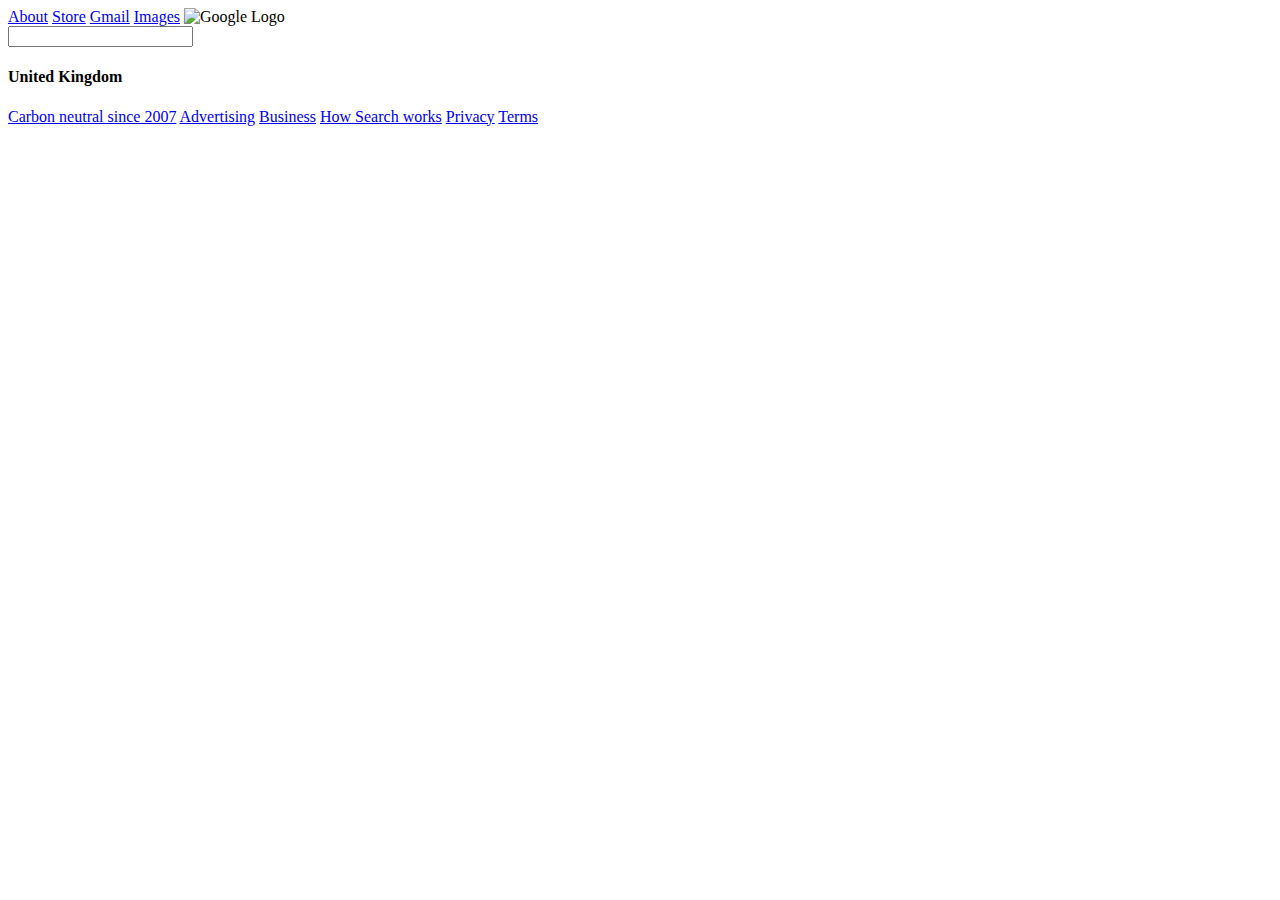
==== Google.html @ f1e19f4c "CSS and Html Updated" ====
<!DOCTYPE html>
<html lang="en"> <!-- Here you've specified the langauge used in your html, this assists search engines and browsers-->
<html>
    <head>
        <title>Yella's Webpage , Page 1</title>  <!-- This is not shown on the webpage as it's not in 'body'. It's shown on the tab name-->
      <link href="GoogleCss.css" rel="stylesheet" type="text/css"> <!-- Here you have linked this HTML file to the CSS file-->
      <link rel="stylesheet" href="https://fonts.googleapis.com/css?family=Staatliches"> <!-- Here you have imported a font from Google fonts and linked it to your HTML page-->
    </head>
      
    <body>
      <a href="https://about.google/?fg=1&utm_source=google-GB&utm_medium=referral&utm_campaign=hp-header">About</a>
      <a href="https://store.google.com/GB?utm_source=hp_header&utm_medium=google_ooo&utm_campaign=GS100042&hl=en-GB&pli=1">Store</a>
      <a href="https://mail.google.com/mail/u/0/?ogbl#inbox">Gmail</a>
      <a href="https://www.google.co.uk/imghp?hl=en&authuser=0&ogbl">Images</a>

      <img src="C:\Users\danie\OneDrive\Desktop\GoogleHomepage\Google logo.jpg" alt="Google Logo" width="350" height="240"/> <!-- This is to add an image, you can also specify the size as you'be done here with width and height attributes, alt is the description for the image-->

    <div class="SearchBar">
      <input type="text" placeholder="" />



    </div>



      <h4> United Kingdom </h4>
    </body>

    <footer>
      <a href="https://www.google.co.uk/imghp?hl=en&authuser=0&ogbl">Carbon neutral since 2007</a>
      <a href="https://about.google/?utm_source=google-GB&utm_medium=referral&utm_campaign=hp-footer&fg=1">Advertising</a>
      <a href="https://smallbusiness.withgoogle.com/intl/en_uk/?subid=uk-en-et-g-awa-a-g_hpbfoot1_1!o2&utm_source=google&utm_medium=ep&utm_campaign=google_hpbfooter&utm_content=google_hpbfooter&gmbsrc=uk-en_GB-et-gs-z-gmb-s-z-u~sb-g4sb_srvcs-u#!/">Business</a>
      <a href="https://www.google.com/search/howsearchworks/?fg=1">How Search works</a>
      <a href="https://policies.google.com/privacy?hl=en-GB&fg=1">Privacy</a>
      <a href="https://policies.google.com/terms?hl=en-GB&fg=1">Terms</a>
      

      
    </footer>
    
    
    




</html>
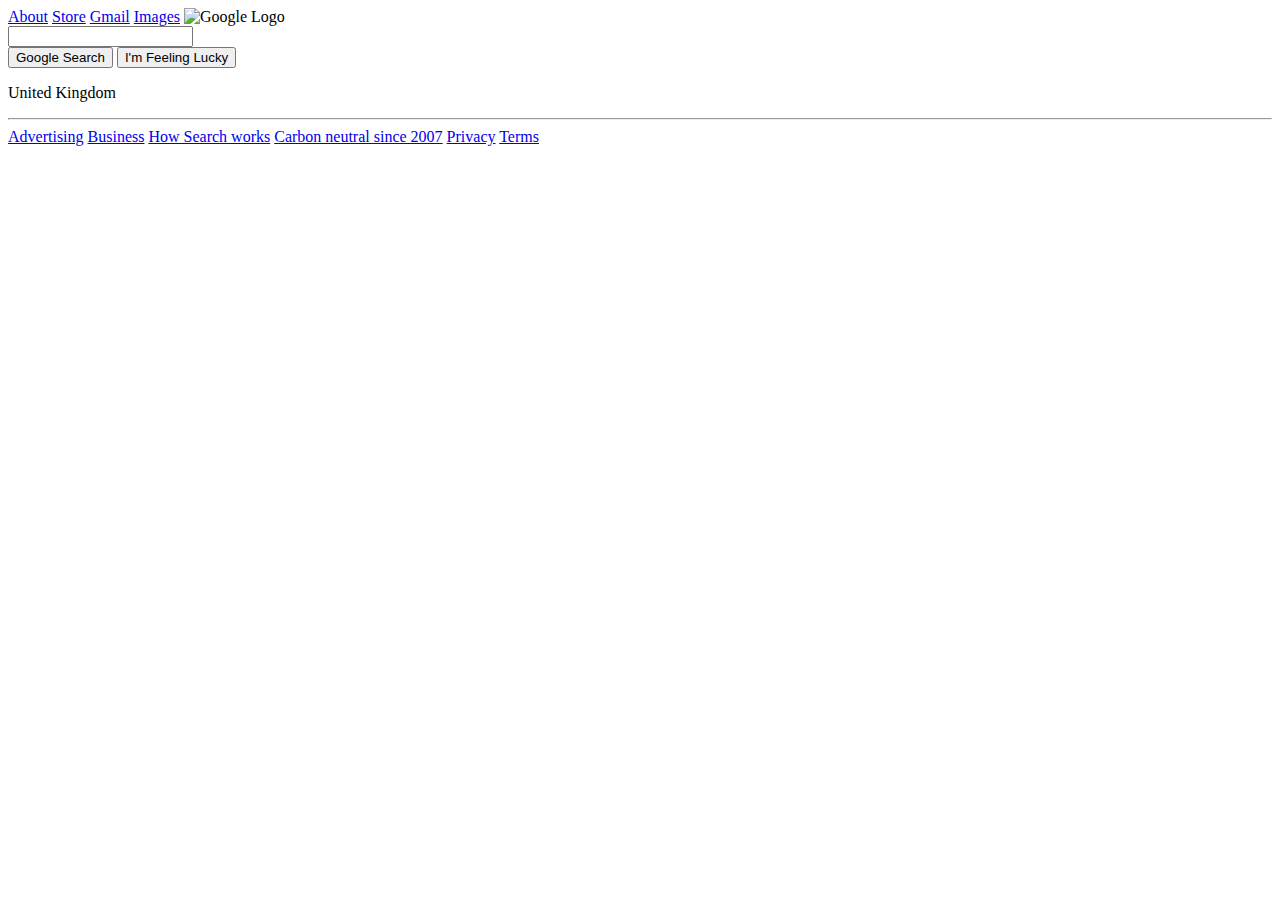
==== commit 58c84812: "Updated HTML" ====
--- a/Google.html
+++ b/Google.html
@@ -1,48 +1,56 @@
 <!DOCTYPE html>
-<html lang="en"> <!-- Here you've specified the langauge used in your html, this assists search engines and browsers-->
+<html lang="en">
+<!-- Here you've specified the langauge used in your html, this assists search engines and browsers-->
 <html>
-    <head>
-        <title>Yella's Webpage , Page 1</title>  <!-- This is not shown on the webpage as it's not in 'body'. It's shown on the tab name-->
-      <link href="GoogleCss.css" rel="stylesheet" type="text/css"> <!-- Here you have linked this HTML file to the CSS file-->
-      <link rel="stylesheet" href="https://fonts.googleapis.com/css?family=Staatliches"> <!-- Here you have imported a font from Google fonts and linked it to your HTML page-->
-    </head>
-      
-    <body>
-      <a href="https://about.google/?fg=1&utm_source=google-GB&utm_medium=referral&utm_campaign=hp-header">About</a>
-      <a href="https://store.google.com/GB?utm_source=hp_header&utm_medium=google_ooo&utm_campaign=GS100042&hl=en-GB&pli=1">Store</a>
-      <a href="https://mail.google.com/mail/u/0/?ogbl#inbox">Gmail</a>
-      <a href="https://www.google.co.uk/imghp?hl=en&authuser=0&ogbl">Images</a>
 
-      <img src="C:\Users\danie\OneDrive\Desktop\GoogleHomepage\Google logo.jpg" alt="Google Logo" width="350" height="240"/> <!-- This is to add an image, you can also specify the size as you'be done here with width and height attributes, alt is the description for the image-->
+<head>
+    <title>Yella's Webpage , Page 1</title>
+    <!-- This is not shown on the webpage as it's not in 'body'. It's shown on the tab name-->
+    <link href="GoogleCss.css" rel="stylesheet" type="text/css">
+    <!-- Here you have linked this HTML file to the CSS file-->
+    <link rel="stylesheet" href="https://fonts.googleapis.com/css?family=Staatliches">
+    <!-- Here you have imported a font from Google fonts and linked it to your HTML page-->
+</head>
+
+<body>
+    <a href="https://about.google/?fg=1&utm_source=google-GB&utm_medium=referral&utm_campaign=hp-header">About</a>
+    <a
+        href="https://store.google.com/GB?utm_source=hp_header&utm_medium=google_ooo&utm_campaign=GS100042&hl=en-GB&pli=1">Store</a>
+    <a href="https://mail.google.com/mail/u/0/?ogbl#inbox">Gmail</a>
+    <a href="https://www.google.co.uk/imghp?hl=en&authuser=0&ogbl">Images</a>
+
+    <img src="C:\Users\danie\OneDrive\Desktop\GoogleHomepage\google-logo-0-2048x2048.png" alt="Google Logo" width="500"
+        height="450" />
+    <!-- This is to add an image, you can also specify the size as you'be done here with width and height attributes, alt is the description for the image-->
+
 
     <div class="SearchBar">
-      <input type="text" placeholder="" />
+        <input type="text" placeholder="" />
+    </div>
+
+    <div class="Buttons">
+        <input type="button" value="Google Search">
+        <input type="button" value="I'm Feeling Lucky">
+    </div>
+
+    <p> United Kingdom </p>
+    <hr /> <!-- This creates a line break -->
+
+    <footer>
+        
+        <a
+            href="https://about.google/?utm_source=google-GB&utm_medium=referral&utm_campaign=hp-footer&fg=1">Advertising</a>
+        <a
+            href="https://smallbusiness.withgoogle.com/intl/en_uk/?subid=uk-en-et-g-awa-a-g_hpbfoot1_1!o2&utm_source=google&utm_medium=ep&utm_campaign=google_hpbfooter&utm_content=google_hpbfooter&gmbsrc=uk-en_GB-et-gs-z-gmb-s-z-u~sb-g4sb_srvcs-u#!/">Business</a>
+        <a href="https://www.google.com/search/howsearchworks/?fg=1">How Search works</a>
+        <a href="https://www.google.co.uk/imghp?hl=en&authuser=0&ogbl">Carbon neutral since 2007</a> <!--Created Links-->
+        <a href="https://policies.google.com/privacy?hl=en-GB&fg=1">Privacy</a>
+        <a href="https://policies.google.com/terms?hl=en-GB&fg=1">Terms</a>
 
 
 
-    </div>
+    </footer>
 
-
-
-      <h4> United Kingdom </h4>
-    </body>
-
-    <footer>
-      <a href="https://www.google.co.uk/imghp?hl=en&authuser=0&ogbl">Carbon neutral since 2007</a>
-      <a href="https://about.google/?utm_source=google-GB&utm_medium=referral&utm_campaign=hp-footer&fg=1">Advertising</a>
-      <a href="https://smallbusiness.withgoogle.com/intl/en_uk/?subid=uk-en-et-g-awa-a-g_hpbfoot1_1!o2&utm_source=google&utm_medium=ep&utm_campaign=google_hpbfooter&utm_content=google_hpbfooter&gmbsrc=uk-en_GB-et-gs-z-gmb-s-z-u~sb-g4sb_srvcs-u#!/">Business</a>
-      <a href="https://www.google.com/search/howsearchworks/?fg=1">How Search works</a>
-      <a href="https://policies.google.com/privacy?hl=en-GB&fg=1">Privacy</a>
-      <a href="https://policies.google.com/terms?hl=en-GB&fg=1">Terms</a>
-      
-
-      
-    </footer>
-    
-    
-    
-
-
-
+</body>
 
 </html>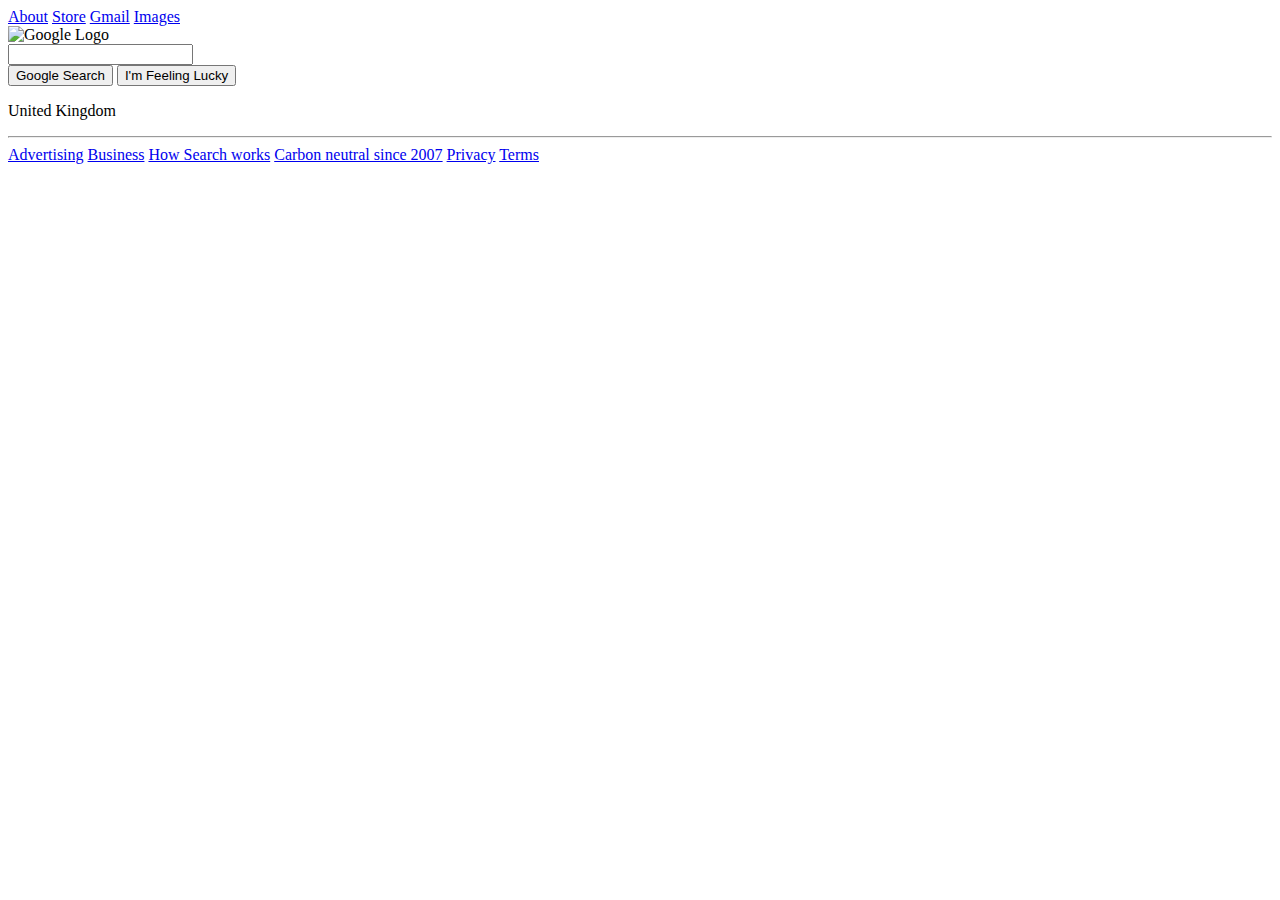
==== commit ec3c3fa9: "HTML Updated" ====
--- a/Google.html
+++ b/Google.html
@@ -13,41 +13,47 @@
 </head>
 
 <body>
-    <a href="https://about.google/?fg=1&utm_source=google-GB&utm_medium=referral&utm_campaign=hp-header">About</a>
-    <a
-        href="https://store.google.com/GB?utm_source=hp_header&utm_medium=google_ooo&utm_campaign=GS100042&hl=en-GB&pli=1">Store</a>
-    <a href="https://mail.google.com/mail/u/0/?ogbl#inbox">Gmail</a>
-    <a href="https://www.google.co.uk/imghp?hl=en&authuser=0&ogbl">Images</a>
 
-    <img src="C:\Users\danie\OneDrive\Desktop\GoogleHomepage\google-logo-0-2048x2048.png" alt="Google Logo" width="500"
-        height="450" />
-    <!-- This is to add an image, you can also specify the size as you'be done here with width and height attributes, alt is the description for the image-->
+    <div class="Top">
+        <a href="https://about.google/?fg=1&utm_source=google-GB&utm_medium=referral&utm_campaign=hp-header">About</a>
+        <a
+            href="https://store.google.com/GB?utm_source=hp_header&utm_medium=google_ooo&utm_campaign=GS100042&hl=en-GB&pli=1">Store</a>
+        <a href="https://mail.google.com/mail/u/0/?ogbl#inbox">Gmail</a>
+        <a href="https://www.google.co.uk/imghp?hl=en&authuser=0&ogbl">Images</a>
+
+    </div>
+
+    <div class="Main">
+        <img src="C:\Users\danie\OneDrive\Desktop\GoogleHomepage\google-logo-0-2048x2048.png" alt="Google Logo"
+            width="500" height="450" />
+        <!-- This is to add an image, you can also specify the size as you'be done here with width and height attributes, alt is the description for the image-->
 
 
-    <div class="SearchBar">
-        <input type="text" placeholder="" />
+        <div class="SearchBar">
+            <input type="text" placeholder="" />
+        </div>
+
+        <div class="Buttons">
+            <input type="button" value="Google Search">
+            <input type="button" value="I'm Feeling Lucky">
+        </div>
     </div>
-
-    <div class="Buttons">
-        <input type="button" value="Google Search">
-        <input type="button" value="I'm Feeling Lucky">
-    </div>
-
     <p> United Kingdom </p>
     <hr /> <!-- This creates a line break -->
 
-    <footer>
-        
+
+
+    <footer id="footer">
+
         <a
             href="https://about.google/?utm_source=google-GB&utm_medium=referral&utm_campaign=hp-footer&fg=1">Advertising</a>
         <a
             href="https://smallbusiness.withgoogle.com/intl/en_uk/?subid=uk-en-et-g-awa-a-g_hpbfoot1_1!o2&utm_source=google&utm_medium=ep&utm_campaign=google_hpbfooter&utm_content=google_hpbfooter&gmbsrc=uk-en_GB-et-gs-z-gmb-s-z-u~sb-g4sb_srvcs-u#!/">Business</a>
         <a href="https://www.google.com/search/howsearchworks/?fg=1">How Search works</a>
-        <a href="https://www.google.co.uk/imghp?hl=en&authuser=0&ogbl">Carbon neutral since 2007</a> <!--Created Links-->
+        <a href="https://www.google.co.uk/imghp?hl=en&authuser=0&ogbl">Carbon neutral since 2007</a>
+        <!--Created Links-->
         <a href="https://policies.google.com/privacy?hl=en-GB&fg=1">Privacy</a>
         <a href="https://policies.google.com/terms?hl=en-GB&fg=1">Terms</a>
-
-
 
     </footer>
 
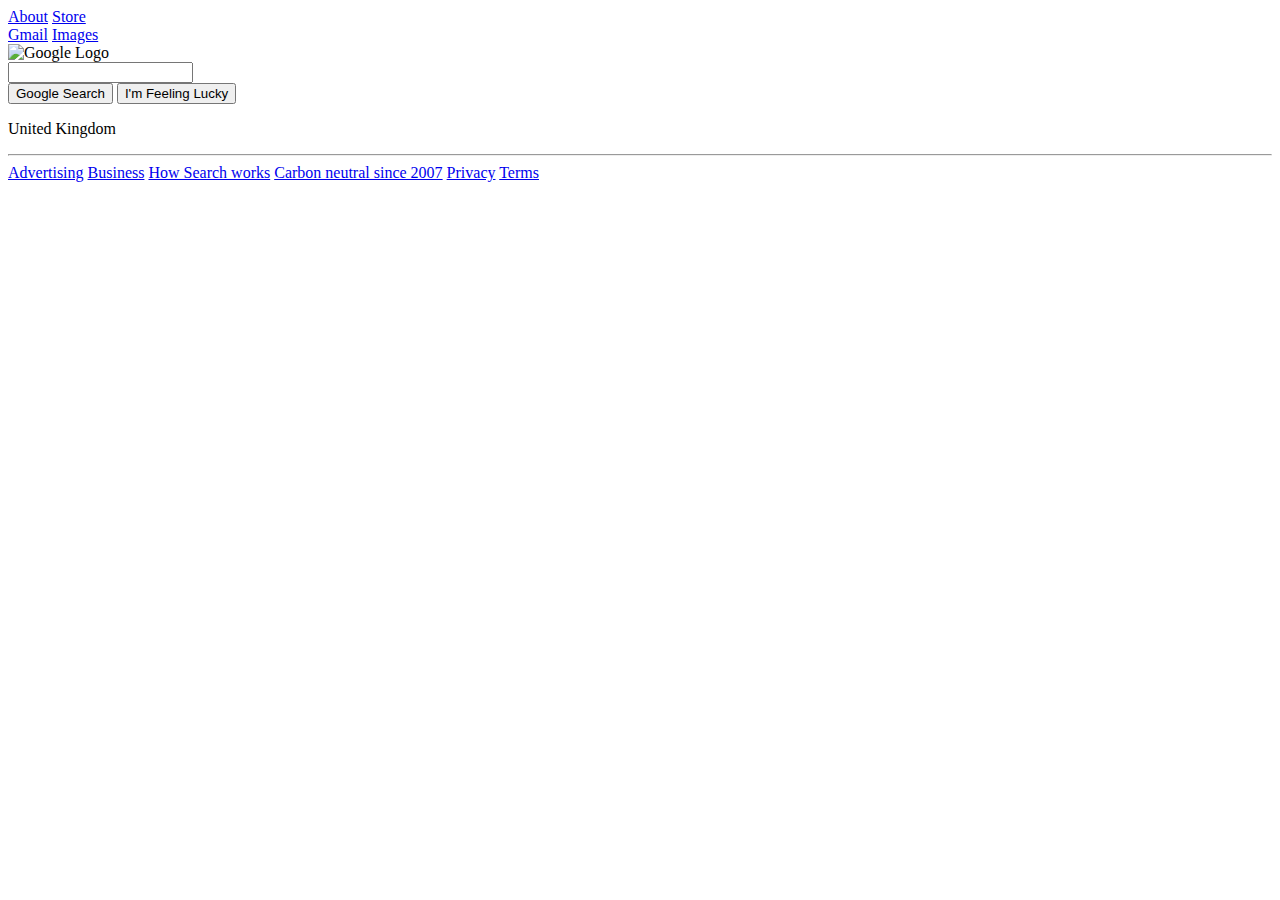
==== commit 2f914cd4: "Updated CSS" ====
--- a/Google.html
+++ b/Google.html
@@ -4,7 +4,7 @@
 <html>
 
 <head>
-    <title>Yella's Webpage , Page 1</title>
+    <title>Google</title>
     <!-- This is not shown on the webpage as it's not in 'body'. It's shown on the tab name-->
     <link href="GoogleCss.css" rel="stylesheet" type="text/css">
     <!-- Here you have linked this HTML file to the CSS file-->
@@ -13,14 +13,18 @@
 </head>
 
 <body>
+<div class="flexContainer">
 
     <div class="Top">
+        <div class="Left">
         <a href="https://about.google/?fg=1&utm_source=google-GB&utm_medium=referral&utm_campaign=hp-header">About</a>
-        <a
-            href="https://store.google.com/GB?utm_source=hp_header&utm_medium=google_ooo&utm_campaign=GS100042&hl=en-GB&pli=1">Store</a>
+        <a href="https://store.google.com/GB?utm_source=hp_header&utm_medium=google_ooo&utm_campaign=GS100042&hl=en-GB&pli=1">Store</a>
+        </div>
+        
+        <div class="Right">
         <a href="https://mail.google.com/mail/u/0/?ogbl#inbox">Gmail</a>
         <a href="https://www.google.co.uk/imghp?hl=en&authuser=0&ogbl">Images</a>
-
+        </div>
     </div>
 
     <div class="Main">
@@ -38,12 +42,15 @@
             <input type="button" value="I'm Feeling Lucky">
         </div>
     </div>
+
+    <div class="Bottom">
     <p> United Kingdom </p>
     <hr /> <!-- This creates a line break -->
+    </div>
 
+    
+    <footer class="Footer">
 
-
-    <footer id="footer">
 
         <a
             href="https://about.google/?utm_source=google-GB&utm_medium=referral&utm_campaign=hp-footer&fg=1">Advertising</a>
@@ -56,7 +63,7 @@
         <a href="https://policies.google.com/terms?hl=en-GB&fg=1">Terms</a>
 
     </footer>
-
+</div>
 </body>
 
 </html>--- a/GoogleCss.css
+++ b/GoogleCss.css
@@ -0,0 +1,36 @@
+
+
+.flexContainer {
+    
+    
+}
+
+.Top {
+    flex-direction: row;
+
+}
+
+.Left {
+
+
+}
+
+.Right {
+
+}
+
+
+
+.Main {
+    flex-direction: column;
+
+}
+
+.Bottom {
+    align-items: baseline;
+}
+
+.Footer {
+    flex-direction: column;
+}
+
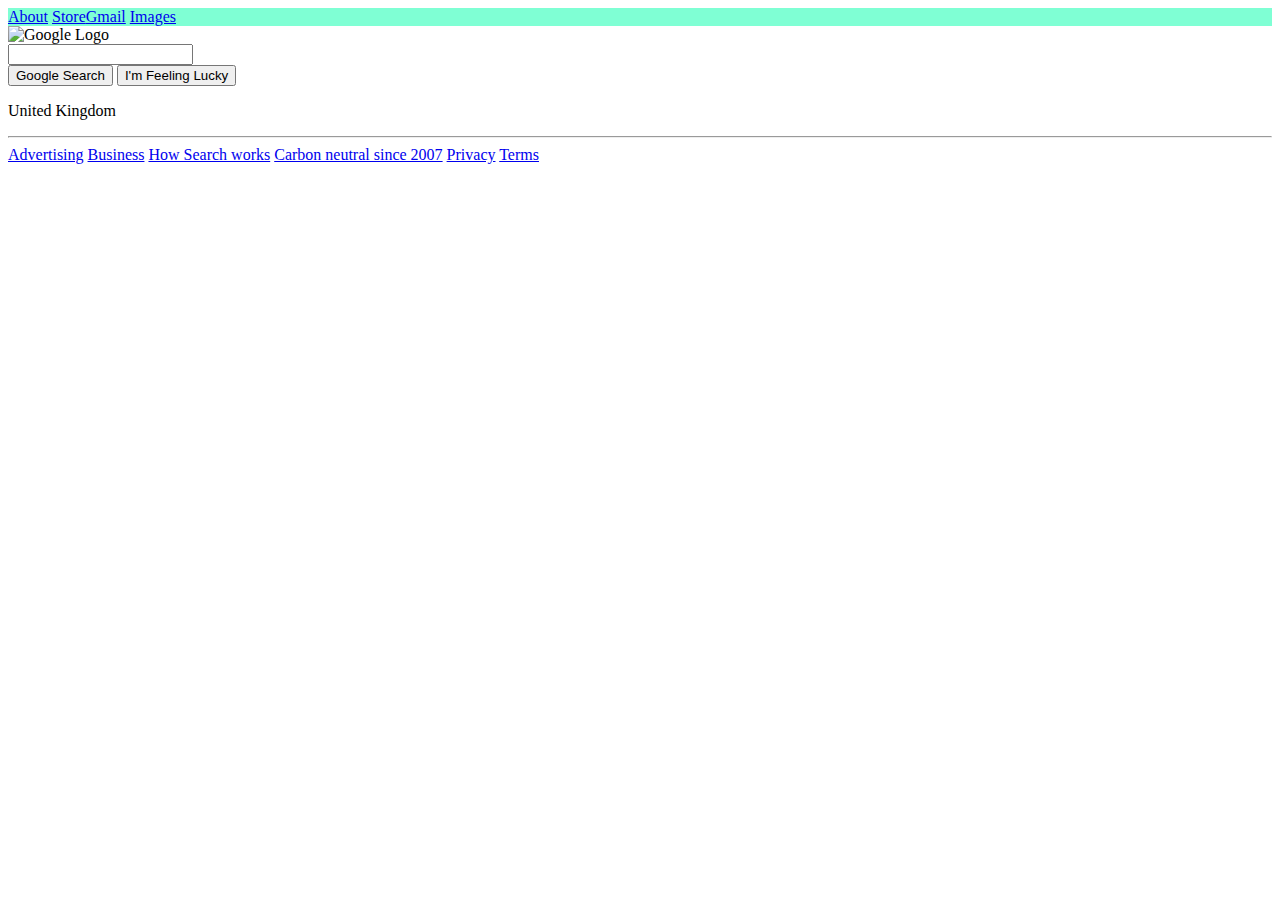
==== commit 0e57d69e: "Updated Html" ====
--- a/Google.html
+++ b/Google.html
@@ -13,23 +13,24 @@
 </head>
 
 <body>
-<div class="flexContainer">
 
-    <div class="Top">
-        <div class="Left">
-        <a href="https://about.google/?fg=1&utm_source=google-GB&utm_medium=referral&utm_campaign=hp-header">About</a>
-        <a href="https://store.google.com/GB?utm_source=hp_header&utm_medium=google_ooo&utm_campaign=GS100042&hl=en-GB&pli=1">Store</a>
+    <div class="topContainer">
+        <div class="left">
+            <a
+                href="https://about.google/?fg=1&utm_source=google-GB&utm_medium=referral&utm_campaign=hp-header">About</a>
+            <a
+                href="https://store.google.com/GB?utm_source=hp_header&utm_medium=google_ooo&utm_campaign=GS100042&hl=en-GB&pli=1">Store</a>
         </div>
-        
-        <div class="Right">
-        <a href="https://mail.google.com/mail/u/0/?ogbl#inbox">Gmail</a>
-        <a href="https://www.google.co.uk/imghp?hl=en&authuser=0&ogbl">Images</a>
+
+        <div class="right">
+            <a href="https://mail.google.com/mail/u/0/?ogbl#inbox">Gmail</a>
+            <a href="https://www.google.co.uk/imghp?hl=en&authuser=0&ogbl">Images</a>
         </div>
     </div>
 
-    <div class="Main">
+    <div class="main">
         <img src="C:\Users\danie\OneDrive\Desktop\GoogleHomepage\google-logo-0-2048x2048.png" alt="Google Logo"
-            width="500" height="450" />
+            width="500" height="460" />
         <!-- This is to add an image, you can also specify the size as you'be done here with width and height attributes, alt is the description for the image-->
 
 
@@ -43,13 +44,13 @@
         </div>
     </div>
 
-    <div class="Bottom">
-    <p> United Kingdom </p>
-    <hr /> <!-- This creates a line break -->
+    <div class="bottom">
+        <p> United Kingdom </p>
+        <hr /> <!-- This creates a line break -->
     </div>
 
-    
-    <footer class="Footer">
+
+    <footer class="footer">
 
 
         <a
@@ -63,7 +64,7 @@
         <a href="https://policies.google.com/terms?hl=en-GB&fg=1">Terms</a>
 
     </footer>
-</div>
+    </div>
 </body>
 
 </html>--- a/GoogleCss.css
+++ b/GoogleCss.css
@@ -1,36 +1,12 @@
-
-
-.flexContainer {
-    
+.topContainer {
+    display: flex;
+    background-color: aquamarine;
     
 }
 
-.Top {
-    flex-direction: row;
+.topContainer > left {
+    justify-content: flex-start;
+    background-color: brown;
 
 }
-
-.Left {
-
-
-}
-
-.Right {
-
-}
-
-
-
-.Main {
-    flex-direction: column;
-
-}
-
-.Bottom {
-    align-items: baseline;
-}
-
-.Footer {
-    flex-direction: column;
-}
-
+ 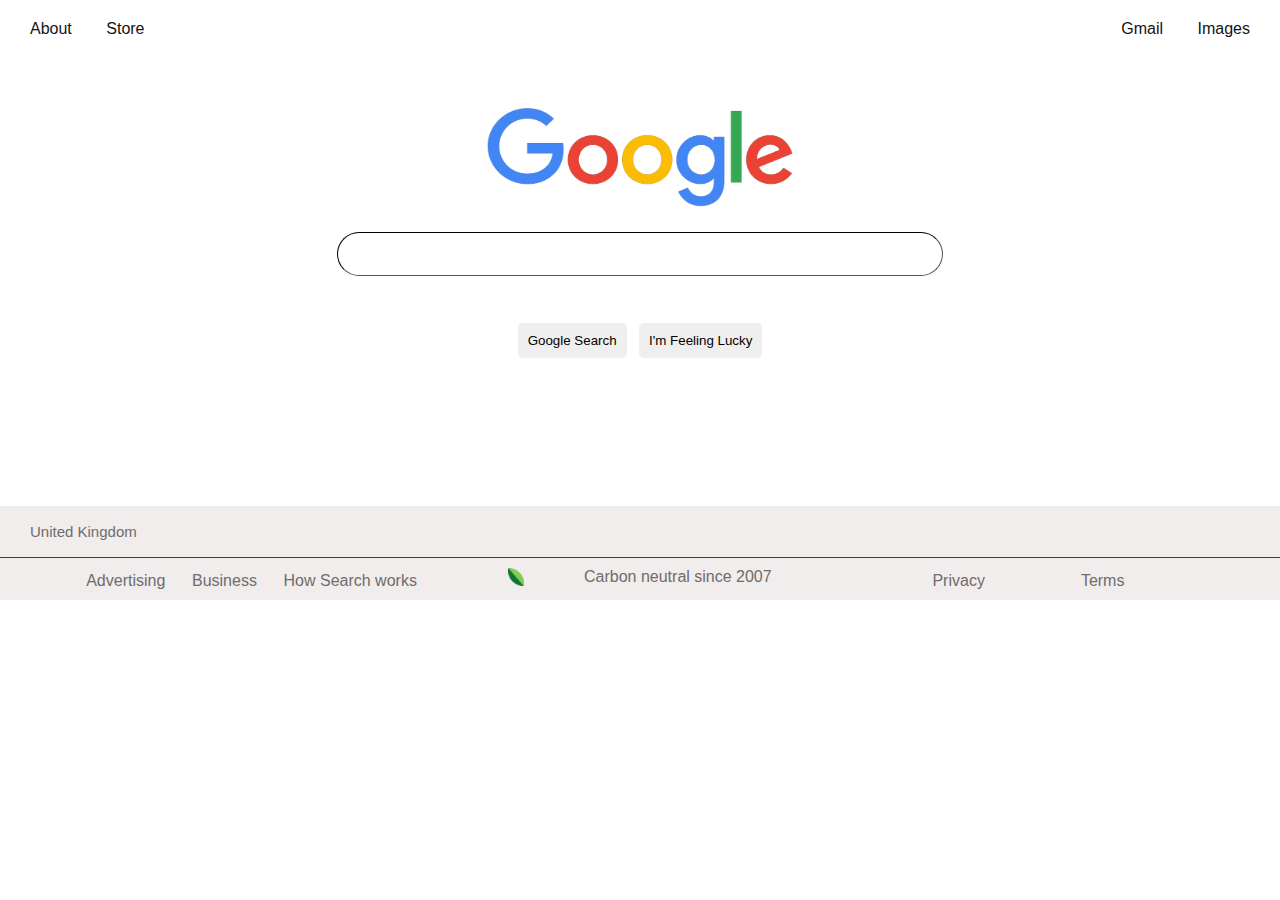
==== commit b6462060: "moves index to root so it can be deployed with netlify" ====
--- a/Google.html
+++ b/Google.html
@@ -6,7 +6,7 @@
 <head>
     <title>Google</title>
     <!-- This is not shown on the webpage as it's not in 'body'. It's shown on the tab name-->
-    <link href="GoogleCss.css" rel="stylesheet" type="text/css">
+    <link href="../Static/CSS/GoogleCss.css" rel="stylesheet" type="text/css">
     <!-- Here you have linked this HTML file to the CSS file-->
     <link rel="stylesheet" href="https://fonts.googleapis.com/css?family=Staatliches">
     <!-- Here you have imported a font from Google fonts and linked it to your HTML page-->
@@ -14,57 +14,56 @@
 
 <body>
 
-    <div class="topContainer">
-        <div class="left">
-            <a
-                href="https://about.google/?fg=1&utm_source=google-GB&utm_medium=referral&utm_campaign=hp-header">About</a>
-            <a
-                href="https://store.google.com/GB?utm_source=hp_header&utm_medium=google_ooo&utm_campaign=GS100042&hl=en-GB&pli=1">Store</a>
+    <navbar>
+        
+        <div class="leftnav">
+            <a href="https://about.google/?fg=1&utm_source=google-GB&utm_medium=referral&utm_campaign=hp-header">About</a>
+            <a href="https://store.google.com/GB?utm_source=hp_header&utm_medium=google_ooo&utm_campaign=GS100042&hl=en-GB&pli=1">Store</a>
         </div>
 
-        <div class="right">
+        <div class="rightnav">
             <a href="https://mail.google.com/mail/u/0/?ogbl#inbox">Gmail</a>
             <a href="https://www.google.co.uk/imghp?hl=en&authuser=0&ogbl">Images</a>
         </div>
-    </div>
+    </navbar>
 
-    <div class="main">
-        <img src="C:\Users\danie\OneDrive\Desktop\GoogleHomepage\google-logo-0-2048x2048.png" alt="Google Logo"
-            width="500" height="460" />
+
+        <img src="/Static/Images/google-logo-0-2048x204800.png" class="googlelogo" alt="Google Logo"
+            width="400" height="100" />
         <!-- This is to add an image, you can also specify the size as you'be done here with width and height attributes, alt is the description for the image-->
 
+    <form>
 
-        <div class="SearchBar">
-            <input type="text" placeholder="" />
+        <input class="inputField" placeholder="" type="text"><br><br><br>
+        <button type="submit">Google Search</button>
+        <button type="submit">I'm Feeling Lucky</button>
+
+    </form>
+
+
+    <footer>
+        <div class="top-footer">
+            <p> United Kingdom </p>
         </div>
 
-        <div class="Buttons">
-            <input type="button" value="Google Search">
-            <input type="button" value="I'm Feeling Lucky">
+        <div class="bottom-footer leftfooter">
+
+            <a href="https://about.google/?utm_source=google-GB&utm_medium=referral&utm_campaign=hp-footer&fg=1">Advertising</a>
+            <a href="https://smallbusiness.withgoogle.com/intl/en_uk/?subid=uk-en-et-g-awa-a-g_hpbfoot1_1!o2&utm_source=google&utm_medium=ep&utm_campaign=google_hpbfooter&utm_content=google_hpbfooter&gmbsrc=uk-en_GB-et-gs-z-gmb-s-z-u~sb-g4sb_srvcs-u#!/">Business</a>
+            <a href="https://www.google.com/search/howsearchworks/?fg=1">How Search works</a>
         </div>
-    </div>
 
-    <div class="bottom">
-        <p> United Kingdom </p>
-        <hr /> <!-- This creates a line break -->
-    </div>
+        <div class="bottom-footer centerfooter">
+            <img src="[data-uri]" alt="" height="4%" width="4%" >
+            <a href="https://sustainability.google/intl/en-GB/carbon-free/?utm_source=googlehpfooter&utm_medium=housepromos&utm_campaign=bottom-footer&utm_content=#home">Carbon neutral since 2007</a>
+            <!--Created Links-->
+        </div>
 
-
-    <footer class="footer">
-
-
-        <a
-            href="https://about.google/?utm_source=google-GB&utm_medium=referral&utm_campaign=hp-footer&fg=1">Advertising</a>
-        <a
-            href="https://smallbusiness.withgoogle.com/intl/en_uk/?subid=uk-en-et-g-awa-a-g_hpbfoot1_1!o2&utm_source=google&utm_medium=ep&utm_campaign=google_hpbfooter&utm_content=google_hpbfooter&gmbsrc=uk-en_GB-et-gs-z-gmb-s-z-u~sb-g4sb_srvcs-u#!/">Business</a>
-        <a href="https://www.google.com/search/howsearchworks/?fg=1">How Search works</a>
-        <a href="https://www.google.co.uk/imghp?hl=en&authuser=0&ogbl">Carbon neutral since 2007</a>
-        <!--Created Links-->
-        <a href="https://policies.google.com/privacy?hl=en-GB&fg=1">Privacy</a>
-        <a href="https://policies.google.com/terms?hl=en-GB&fg=1">Terms</a>
-
+        <div class="bottom-footer rightfooter">
+            <a href="https://policies.google.com/privacy?hl=en-GB&fg=1">Privacy</a>
+            <a href="https://policies.google.com/terms?hl=en-GB&fg=1">Terms</a>
+        </div>
     </footer>
-    </div>
 </body>
 
-</html>+</html>
--- a/Static/CSS/GoogleCss.css
+++ b/Static/CSS/GoogleCss.css
@@ -0,0 +1,151 @@
+
+ 
+body{
+    text-align: center;
+    font-family: Arial, Helvetica, sans-serif;
+    color: rgb(20, 20, 20);
+    margin: 0;
+    width: 100%;
+}
+
+
+
+navbar{
+    display: flex;
+    flex-wrap: wrap;
+    justify-content: space-between;
+    margin-top: 20px;
+
+}
+
+navbar a{
+    text-decoration: none;
+    color: rgb(20, 20, 20);
+}
+
+.leftnav a{
+    order: 1; /* Set the order of the left nav to 1 */
+    padding-left: 30px;
+}
+
+.rightnav a{
+    order: 2; /* Set the order of the right nav to 2 */
+    padding-right: 30px;
+}
+
+footer {
+    background-color: rgb(241, 237, 237);
+    color: rgb(110, 108, 108);
+    width: 100%;
+}
+
+footer a {
+    text-decoration: none;
+    color: rgb(110, 108, 108);
+}
+
+.leftfooter, .centerfooter, .rightfooter {
+    display: inline-flex;
+    padding: 10px 0px;
+
+}
+
+.top-footer{
+    display: flex;
+    align-items:start;
+    padding: 2px 30px;
+    border-bottom: 1px solid #3c4043;
+    font-size: 15px;
+
+}
+
+.bottom-footer{
+    flex-wrap: wrap;
+}
+
+.leftfooter{
+    align-items:start;
+    min-width: 30%;
+    order: 2;
+    justify-content: space-evenly;
+}
+
+.centerfooter{
+    align-items:center;
+    min-width: 30%;
+    order: 1;
+    justify-content: space-evenly;
+
+}
+
+.rightfooter{
+    min-width: 30%;
+    order: 3;
+    align-items:end;
+    justify-content: space-evenly;
+
+}
+
+
+.leftfooter a:hover{
+    text-decoration: underline;
+}
+
+.rightfooter a:hover{
+    text-decoration: underline;
+}
+
+
+form{
+    padding-bottom: 137px;
+
+}
+
+
+button{
+    border-radius: 5px;
+    border: none;
+    padding: 10px;
+    margin: 11px 4px;
+}
+
+button:hover{
+    cursor: pointer;
+}
+
+
+.inputField{
+    border-radius: 40px;
+    width: 600px;
+    height: 40px;
+    font-size: large;
+    border-width: thin;
+    border-color: black;
+}
+
+.inputField:focus{
+  outline: none;
+}
+
+.googlelogo{
+    padding-top: 70px;
+    padding-bottom: 20px;
+}
+
+@media only screen and (max-width: 767px) {
+    /* Mobile devices (up to 767px) */
+     
+    .inputField{
+        width: 100%;
+    }
+    
+  }
+  
+  @media only screen and (min-width: 768px) and (max-width: 1023px) {
+    /* Tablets (768px to 1023px) */
+  
+  }
+  
+  @media only screen and (min-width: 1024px) {
+    /* Desktops (1024px and up) */
+  }